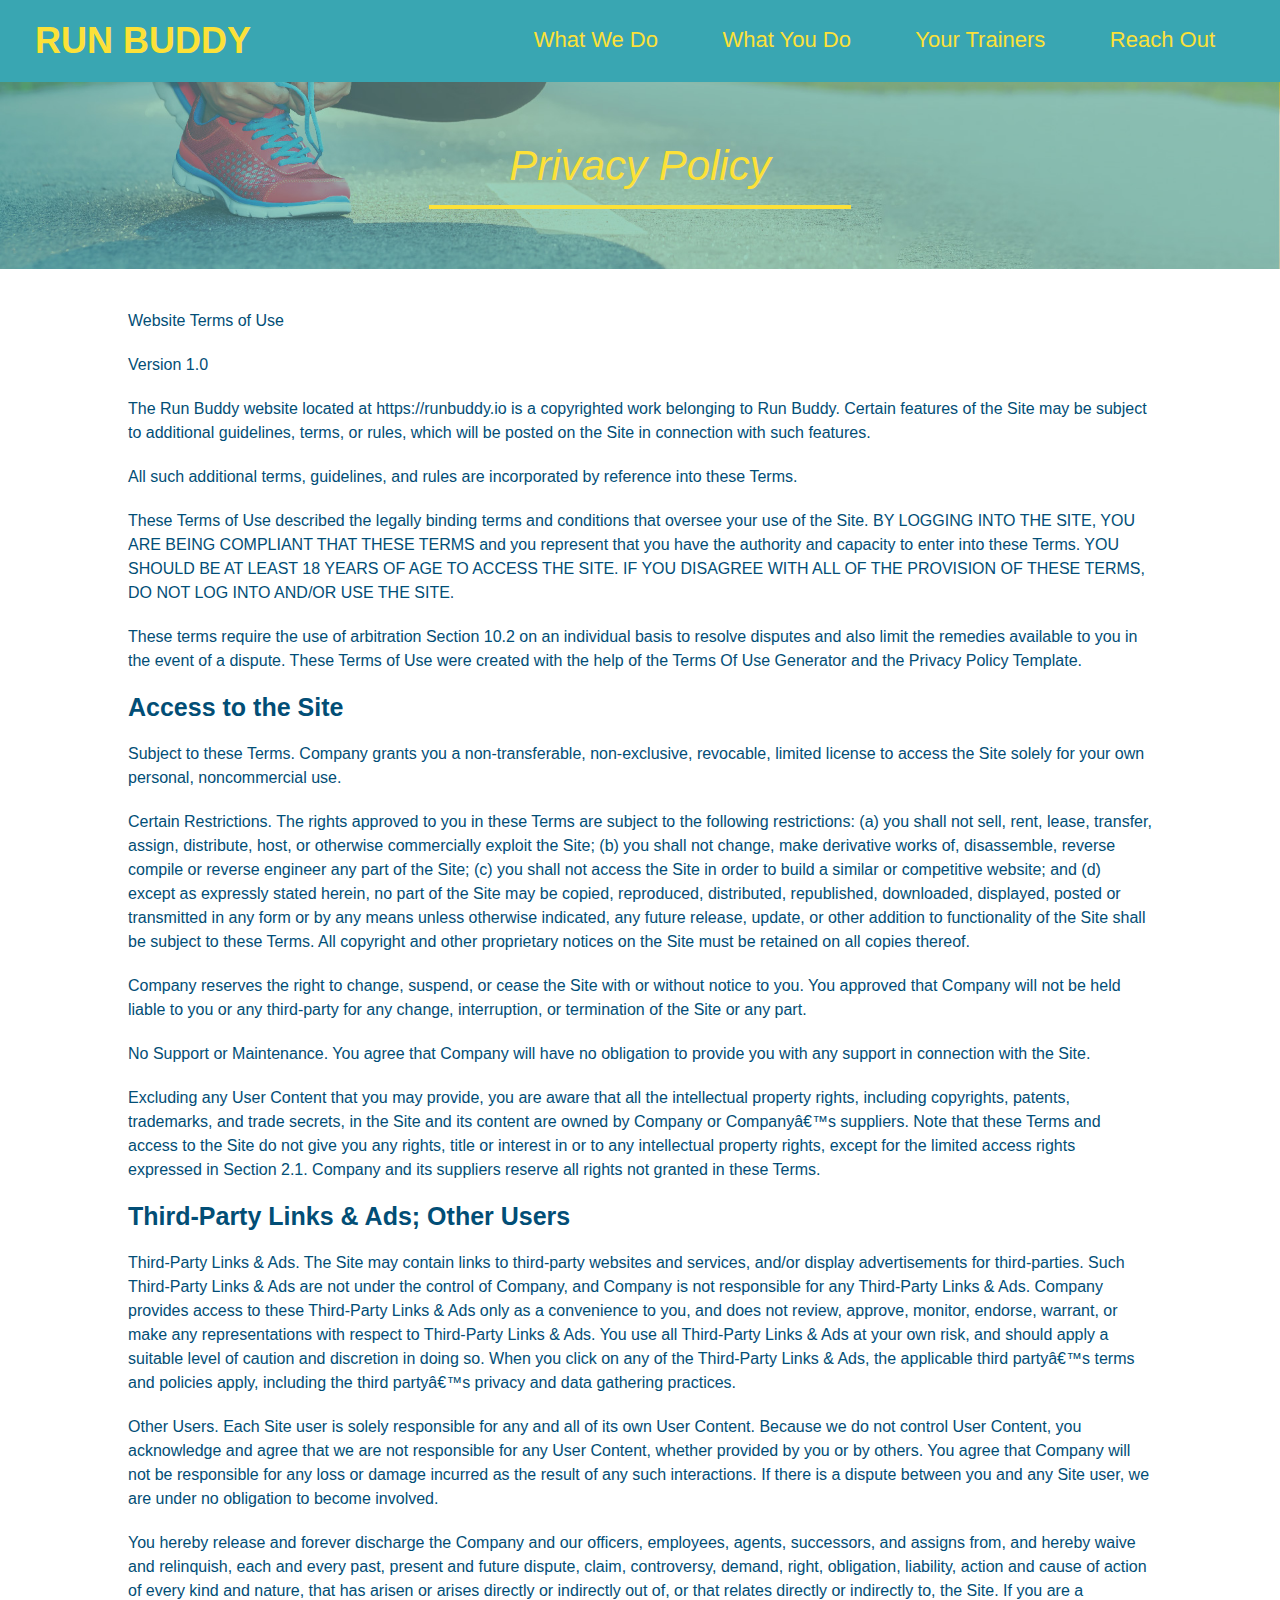
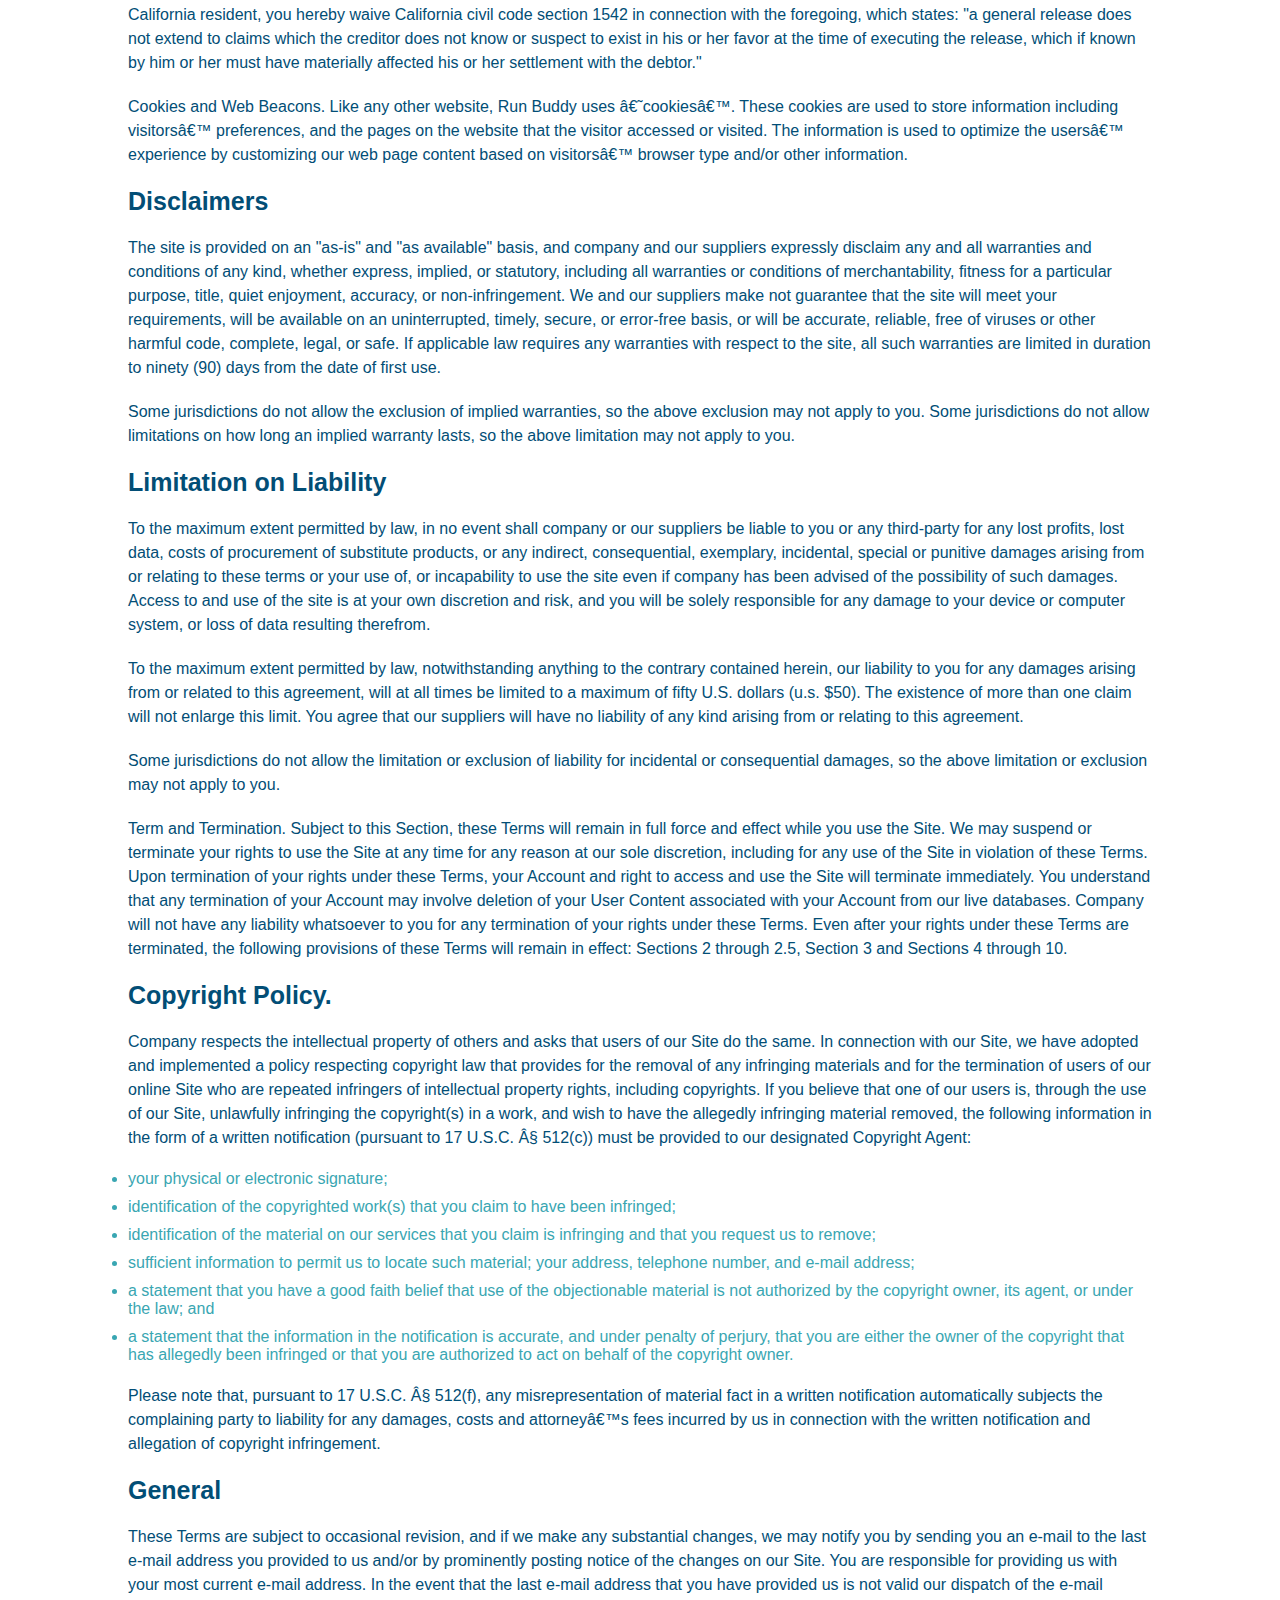
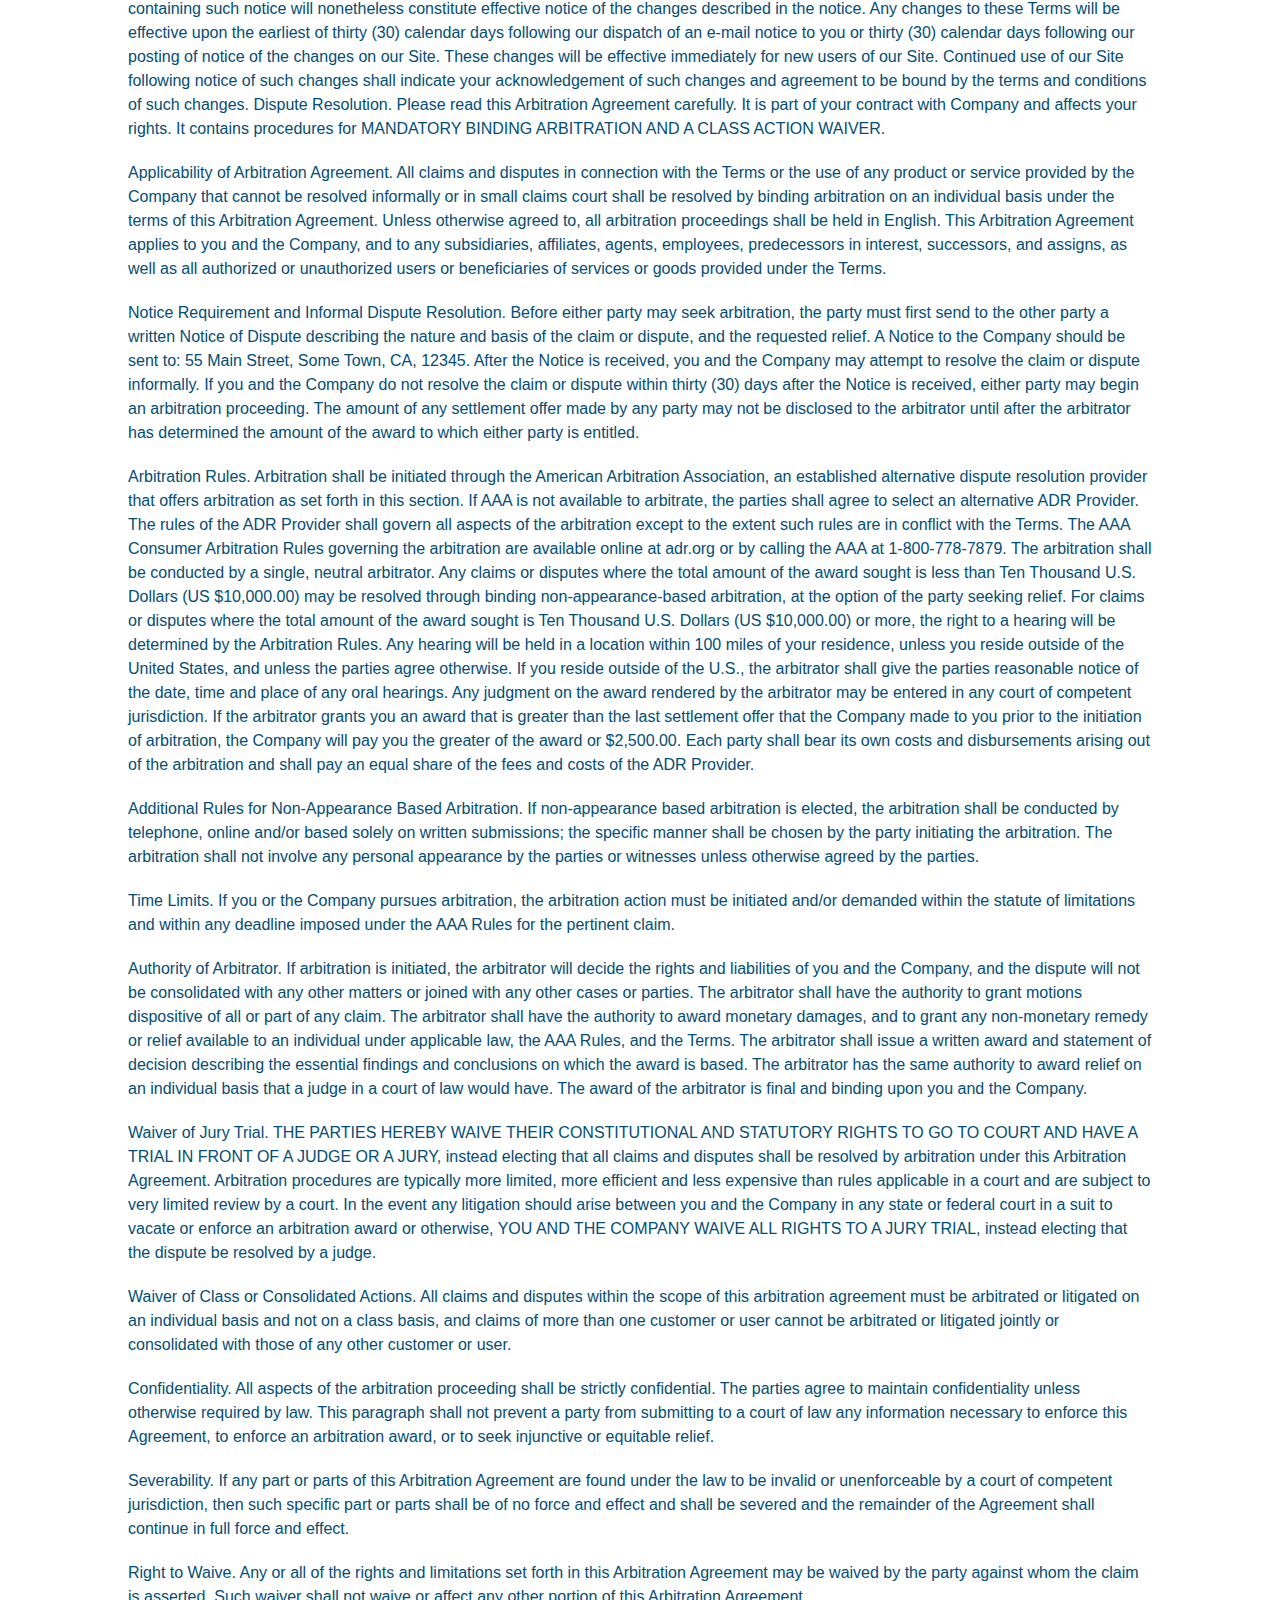
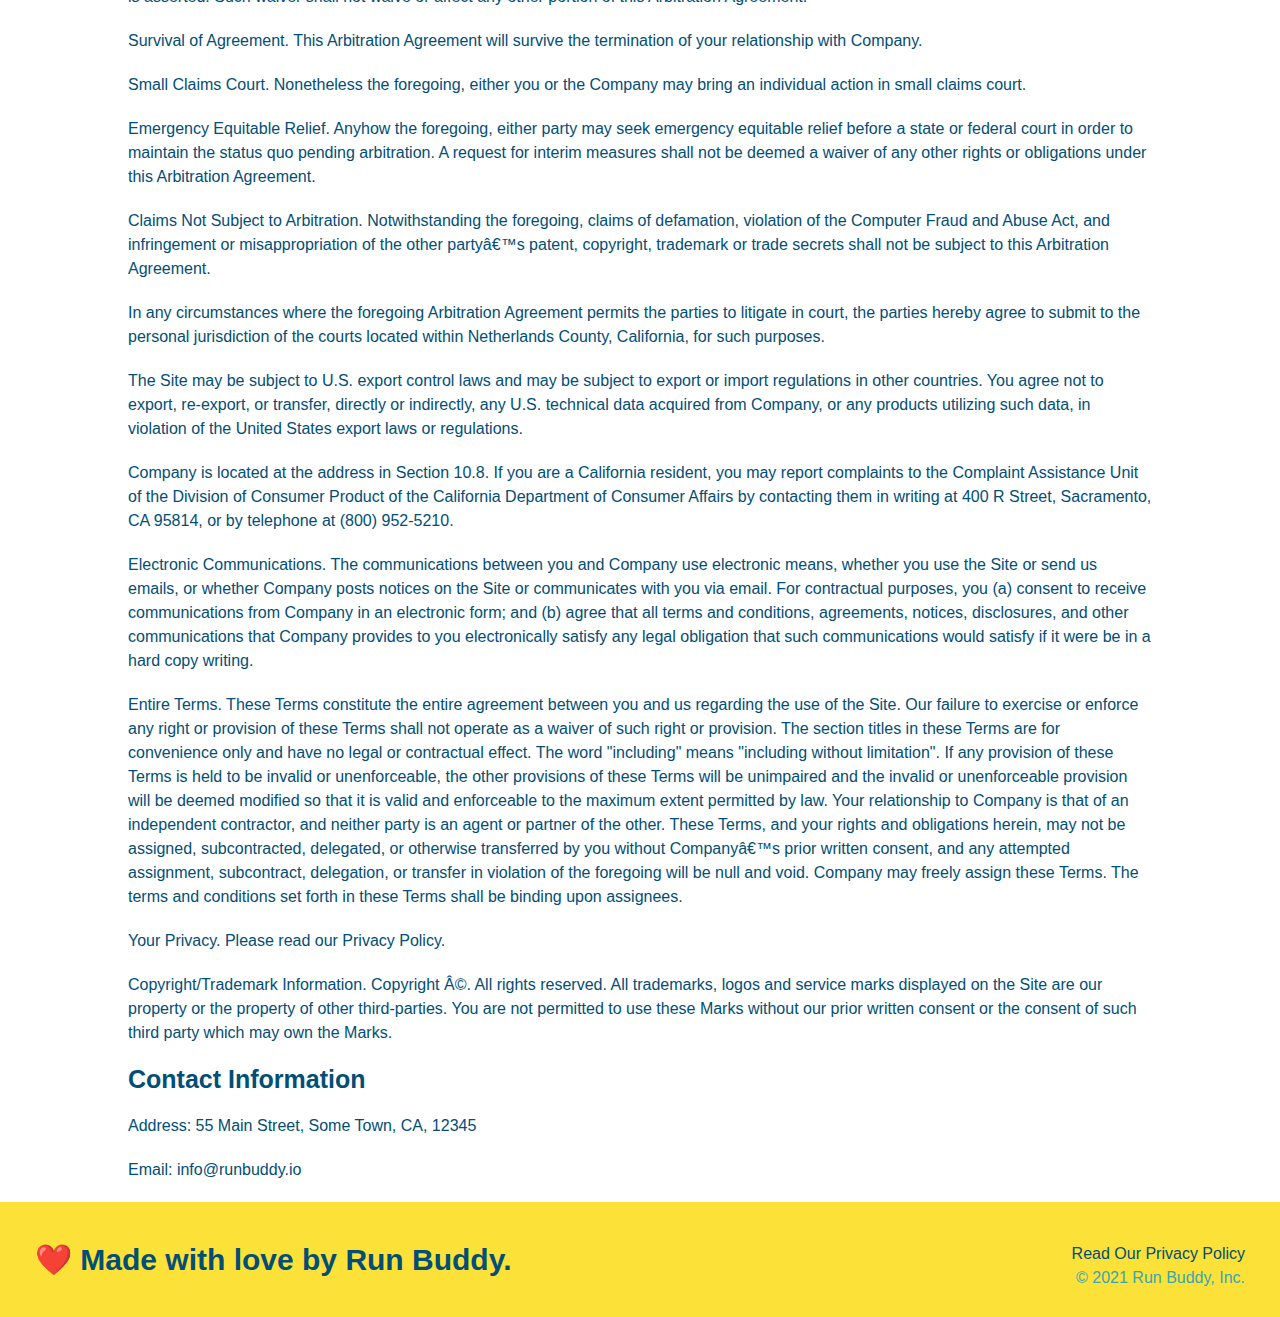
==== privacy-policy.html @ 5663fa9b "add and style privacy and policy page" ====
<!DOCTYPE html>
<html lang="en">
<head>
    <meta charset="UTF-8">
    <title>Privacy Policy - Run Buddy</title>
    <link rel="stylesheet" href="./assets/css/style.css">
    <link rel="stylesheet" href="./assets/css/secondary-styles.css">
</head>
<body>
     <!-- navigation -->
<header>
    <h1><a href="/"> RUN BUDDY</a></h1>
    <nav>
        <ul>
            <!--List item element -->
            <li><a href="./index.html#what-we-do">What We Do</a> </li>
            <li><a href="./index.html#what-you-do">What You Do</a> </li>
            <li><a href="./index.html#your-trainers">Your Trainers</a> </li>
            <li><a href="./index.html#reach-out">Reach Out</a> </li>
        </ul>
    </nav>
  </header>

  <!-- hero section -->
  <section class="hero">
<h2 class="page-title">Privacy Policy</h2>
  </section>
  <!-- privacy policy section -->
  <article class="secondary-content">
      
    <p>
        Website Terms of Use
      </p>

      <p>
        Version 1.0
      </p>

      <p>
        The Run Buddy website located at https://runbuddy.io is a copyrighted work belonging to Run Buddy. Certain
        features of the Site may be subject to additional guidelines, terms, or rules, which will be posted on the Site
        in connection with such features.
      </p>

      <p>
        All such additional terms, guidelines, and rules are incorporated by reference into these Terms.
      </p>

      <p>
        These Terms of Use described the legally binding terms and conditions that oversee your use of the Site. BY
        LOGGING INTO THE SITE, YOU ARE BEING COMPLIANT THAT THESE TERMS and you represent that you have the authority
        and capacity to enter into these Terms. YOU SHOULD BE AT LEAST 18 YEARS OF AGE TO ACCESS THE SITE. IF YOU
        DISAGREE WITH ALL OF THE PROVISION OF THESE TERMS, DO NOT LOG INTO AND/OR USE THE SITE.
      </p>

      <p>
        These terms require the use of arbitration Section 10.2 on an individual basis to resolve disputes and also
        limit the remedies available to you in the event of a dispute. These Terms of Use were created with the help of
        the Terms Of Use Generator and the Privacy Policy Template.
      </p>

      <h3>
        Access to the Site
      </h3>

      <p>
        Subject to these Terms. Company grants you a non-transferable, non-exclusive, revocable, limited license to
        access the Site solely for your own personal, noncommercial use.
      </p>

      <p>
        Certain Restrictions. The rights approved to you in these Terms are subject to the following restrictions: (a)
        you shall not sell, rent, lease, transfer, assign, distribute, host, or otherwise commercially exploit the Site;
        (b) you shall not change, make derivative works of, disassemble, reverse compile or reverse engineer any part of
        the Site; (c) you shall not access the Site in order to build a similar or competitive website; and (d) except
        as expressly stated herein, no part of the Site may be copied, reproduced, distributed, republished, downloaded,
        displayed, posted or transmitted in any form or by any means unless otherwise indicated, any future release,
        update, or other addition to functionality of the Site shall be subject to these Terms. All copyright and other
        proprietary notices on the Site must be retained on all copies thereof.
      </p>

      <p>
        Company reserves the right to change, suspend, or cease the Site with or without notice to you. You approved
        that Company will not be held liable to you or any third-party for any change, interruption, or termination of
        the Site or any part.
      </p>

      <p>
        No Support or Maintenance. You agree that Company will have no obligation to provide you with any support in
        connection with the Site.
      </p>

      <p>
        Excluding any User Content that you may provide, you are aware that all the intellectual property rights,
        including copyrights, patents, trademarks, and trade secrets, in the Site and its content are owned by Company
        or Companyâ€™s suppliers. Note that these Terms and access to the Site do not give you any rights, title or
        interest in or to any intellectual property rights, except for the limited access rights expressed in Section
        2.1. Company and its suppliers reserve all rights not granted in these Terms.
      </p>

      <h3>
        Third-Party Links & Ads; Other Users
      </h3>

      <p>
        Third-Party Links & Ads. The Site may contain links to third-party websites and services, and/or display
        advertisements for third-parties. Such Third-Party Links & Ads are not under the control of Company, and Company
        is not responsible for any Third-Party Links & Ads. Company provides access to these Third-Party Links & Ads
        only as a convenience to you, and does not review, approve, monitor, endorse, warrant, or make any
        representations with respect to Third-Party Links & Ads. You use all Third-Party Links & Ads at your own risk,
        and should apply a suitable level of caution and discretion in doing so. When you click on any of the
        Third-Party Links & Ads, the applicable third partyâ€™s terms and policies apply, including the third partyâ€™s
        privacy and data gathering practices.
      </p>

      <p>
        Other Users. Each Site user is solely responsible for any and all of its own User Content. Because we do not
        control User Content, you acknowledge and agree that we are not responsible for any User Content, whether
        provided by you or by others. You agree that Company will not be responsible for any loss or damage incurred as
        the result of any such interactions. If there is a dispute between you and any Site user, we are under no
        obligation to become involved.
      </p>

      <p>
        You hereby release and forever discharge the Company and our officers, employees, agents, successors, and
        assigns from, and hereby waive and relinquish, each and every past, present and future dispute, claim,
        controversy, demand, right, obligation, liability, action and cause of action of every kind and nature, that has
        arisen or arises directly or indirectly out of, or that relates directly or indirectly to, the Site. If you are
        a California resident, you hereby waive California civil code section 1542 in connection with the foregoing,
        which states: "a general release does not extend to claims which the creditor does not know or suspect to exist
        in his or her favor at the time of executing the release, which if known by him or her must have materially
        affected his or her settlement with the debtor."
      </p>

      <p>
        Cookies and Web Beacons. Like any other website, Run Buddy uses â€˜cookiesâ€™. These cookies are used to store
        information including visitorsâ€™ preferences, and the pages on the website that the visitor accessed or visited.
        The information is used to optimize the usersâ€™ experience by customizing our web page content based on visitorsâ€™
        browser type and/or other information.
      </p>

      <h3>
        Disclaimers
      </h3>

      <p>
        The site is provided on an "as-is" and "as available" basis, and company and our suppliers expressly disclaim
        any and all warranties and conditions of any kind, whether express, implied, or statutory, including all
        warranties or conditions of merchantability, fitness for a particular purpose, title, quiet enjoyment, accuracy,
        or non-infringement. We and our suppliers make not guarantee that the site will meet your requirements, will be
        available on an uninterrupted, timely, secure, or error-free basis, or will be accurate, reliable, free of
        viruses or other harmful code, complete, legal, or safe. If applicable law requires any warranties with respect
        to the site, all such warranties are limited in duration to ninety (90) days from the date of first use.
      </p>

      <p>
        Some jurisdictions do not allow the exclusion of implied warranties, so the above exclusion may not apply to
        you. Some jurisdictions do not allow limitations on how long an implied warranty lasts, so the above limitation
        may not apply to you.
      </p>

      <h3>
        Limitation on Liability
      </h3>

      <p>
        To the maximum extent permitted by law, in no event shall company or our suppliers be liable to you or any
        third-party for any lost profits, lost data, costs of procurement of substitute products, or any indirect,
        consequential, exemplary, incidental, special or punitive damages arising from or relating to these terms or
        your use of, or incapability to use the site even if company has been advised of the possibility of such
        damages. Access to and use of the site is at your own discretion and risk, and you will be solely responsible
        for any damage to your device or computer system, or loss of data resulting therefrom.
      </p>

      <p>
        To the maximum extent permitted by law, notwithstanding anything to the contrary contained herein, our liability
        to you for any damages arising from or related to this agreement, will at all times be limited to a maximum of
        fifty U.S. dollars (u.s. $50). The existence of more than one claim will not enlarge this limit. You agree that
        our suppliers will have no liability of any kind arising from or relating to this agreement.
      </p>

      <p>
        Some jurisdictions do not allow the limitation or exclusion of liability for incidental or consequential
        damages, so the above limitation or exclusion may not apply to you.
      </p>

      <p>
        Term and Termination. Subject to this Section, these Terms will remain in full force and effect while you use
        the Site. We may suspend or terminate your rights to use the Site at any time for any reason at our sole
        discretion, including for any use of the Site in violation of these Terms. Upon termination of your rights under
        these Terms, your Account and right to access and use the Site will terminate immediately. You understand that
        any termination of your Account may involve deletion of your User Content associated with your Account from our
        live databases. Company will not have any liability whatsoever to you for any termination of your rights under
        these Terms. Even after your rights under these Terms are terminated, the following provisions of these Terms
        will remain in effect: Sections 2 through 2.5, Section 3 and Sections 4 through 10.
      </p>

      <h3>
        Copyright Policy.
      </h3>

      <p>
        Company respects the intellectual property of others and asks that users of our Site do the same. In connection
        with our Site, we have adopted and implemented a policy respecting copyright law that provides for the removal
        of any infringing materials and for the termination of users of our online Site who are repeated infringers of
        intellectual property rights, including copyrights. If you believe that one of our users is, through the use of
        our Site, unlawfully infringing the copyright(s) in a work, and wish to have the allegedly infringing material
        removed, the following information in the form of a written notification (pursuant to 17 U.S.C. Â§ 512(c)) must
        be provided to our designated Copyright Agent:
      </p>

      <ul>
        <li>
          your physical or electronic signature;
        </li>
        <li>
          identification of the copyrighted work(s) that you claim to have been infringed;
        </li>
        <li>
          identification of the material on our services that you claim is infringing and that you request us to remove;
        </li>
        <li>
          sufficient information to permit us to locate such material; your address, telephone number, and e-mail
          address;
        </li>
        <li>
          a statement that you have a good faith belief that use of the objectionable material is not authorized by the
          copyright owner, its agent, or under the law; and
        </li>
        <li>
          a statement that the information in the notification is accurate, and under penalty of perjury, that you are
          either the owner of the copyright that has allegedly been infringed or that you are authorized to act on
          behalf of the copyright owner.
        </li>
      </ul>

      <p>
        Please note that, pursuant to 17 U.S.C. Â§ 512(f), any misrepresentation of material fact in a written
        notification automatically subjects the complaining party to liability for any damages, costs and attorneyâ€™s
        fees incurred by us in connection with the written notification and allegation of copyright infringement.
      </p>

      <h3>
        General
      </h3>

      <p>
        These Terms are subject to occasional revision, and if we make any substantial changes, we may notify you by
        sending you an e-mail to the last e-mail address you provided to us and/or by prominently posting notice of the
        changes on our Site. You are responsible for providing us with your most current e-mail address. In the event
        that the last e-mail address that you have provided us is not valid our dispatch of the e-mail containing such
        notice will nonetheless constitute effective notice of the changes described in the notice. Any changes to these
        Terms will be effective upon the earliest of thirty (30) calendar days following our dispatch of an e-mail
        notice to you or thirty (30) calendar days following our posting of notice of the changes on our Site. These
        changes will be effective immediately for new users of our Site. Continued use of our Site following notice of
        such changes shall indicate your acknowledgement of such changes and agreement to be bound by the terms and
        conditions of such changes. Dispute Resolution. Please read this Arbitration Agreement carefully. It is part of
        your contract with Company and affects your rights. It contains procedures for MANDATORY BINDING ARBITRATION AND
        A CLASS ACTION WAIVER.
      </p>

      <p>
        Applicability of Arbitration Agreement. All claims and disputes in connection with the Terms or the use of any
        product or service provided by the Company that cannot be resolved informally or in small claims court shall be
        resolved by binding arbitration on an individual basis under the terms of this Arbitration Agreement. Unless
        otherwise agreed to, all arbitration proceedings shall be held in English. This Arbitration Agreement applies to
        you and the Company, and to any subsidiaries, affiliates, agents, employees, predecessors in interest,
        successors, and assigns, as well as all authorized or unauthorized users or beneficiaries of services or goods
        provided under the Terms.
      </p>

      <p>
        Notice Requirement and Informal Dispute Resolution. Before either party may seek arbitration, the party must
        first send to the other party a written Notice of Dispute describing the nature and basis of the claim or
        dispute, and the requested relief. A Notice to the Company should be sent to: 55 Main Street, Some Town, CA,
        12345. After the Notice is received, you and the Company may attempt to resolve the claim or dispute informally.
        If you and the Company do not resolve the claim or dispute within thirty (30) days after the Notice is received,
        either party may begin an arbitration proceeding. The amount of any settlement offer made by any party may not
        be disclosed to the arbitrator until after the arbitrator has determined the amount of the award to which either
        party is entitled.
      </p>

      <p>
        Arbitration Rules. Arbitration shall be initiated through the American Arbitration Association, an established
        alternative dispute resolution provider that offers arbitration as set forth in this section. If AAA is not
        available to arbitrate, the parties shall agree to select an alternative ADR Provider. The rules of the ADR
        Provider shall govern all aspects of the arbitration except to the extent such rules are in conflict with the
        Terms. The AAA Consumer Arbitration Rules governing the arbitration are available online at adr.org or by
        calling the AAA at 1-800-778-7879. The arbitration shall be conducted by a single, neutral arbitrator. Any
        claims or disputes where the total amount of the award sought is less than Ten Thousand U.S. Dollars (US
        $10,000.00) may be resolved through binding non-appearance-based arbitration, at the option of the party seeking
        relief. For claims or disputes where the total amount of the award sought is Ten Thousand U.S. Dollars (US
        $10,000.00) or more, the right to a hearing will be determined by the Arbitration Rules. Any hearing will be
        held in a location within 100 miles of your residence, unless you reside outside of the United States, and
        unless the parties agree otherwise. If you reside outside of the U.S., the arbitrator shall give the parties
        reasonable notice of the date, time and place of any oral hearings. Any judgment on the award rendered by the
        arbitrator may be entered in any court of competent jurisdiction. If the arbitrator grants you an award that is
        greater than the last settlement offer that the Company made to you prior to the initiation of arbitration, the
        Company will pay you the greater of the award or $2,500.00. Each party shall bear its own costs and
        disbursements arising out of the arbitration and shall pay an equal share of the fees and costs of the ADR
        Provider.
      </p>

      <p>
        Additional Rules for Non-Appearance Based Arbitration. If non-appearance based arbitration is elected, the
        arbitration shall be conducted by telephone, online and/or based solely on written submissions; the specific
        manner shall be chosen by the party initiating the arbitration. The arbitration shall not involve any personal
        appearance by the parties or witnesses unless otherwise agreed by the parties.
      </p>

      <p>
        Time Limits. If you or the Company pursues arbitration, the arbitration action must be initiated and/or demanded
        within the statute of limitations and within any deadline imposed under the AAA Rules for the pertinent claim.
      </p>

      <p>
        Authority of Arbitrator. If arbitration is initiated, the arbitrator will decide the rights and liabilities of
        you and the Company, and the dispute will not be consolidated with any other matters or joined with any other
        cases or parties. The arbitrator shall have the authority to grant motions dispositive of all or part of any
        claim. The arbitrator shall have the authority to award monetary damages, and to grant any non-monetary remedy
        or relief available to an individual under applicable law, the AAA Rules, and the Terms. The arbitrator shall
        issue a written award and statement of decision describing the essential findings and conclusions on which the
        award is based. The arbitrator has the same authority to award relief on an individual basis that a judge in a
        court of law would have. The award of the arbitrator is final and binding upon you and the Company.
      </p>

      <p>
        Waiver of Jury Trial. THE PARTIES HEREBY WAIVE THEIR CONSTITUTIONAL AND STATUTORY RIGHTS TO GO TO COURT AND HAVE
        A TRIAL IN FRONT OF A JUDGE OR A JURY, instead electing that all claims and disputes shall be resolved by
        arbitration under this Arbitration Agreement. Arbitration procedures are typically more limited, more efficient
        and less expensive than rules applicable in a court and are subject to very limited review by a court. In the
        event any litigation should arise between you and the Company in any state or federal court in a suit to vacate
        or enforce an arbitration award or otherwise, YOU AND THE COMPANY WAIVE ALL RIGHTS TO A JURY TRIAL, instead
        electing that the dispute be resolved by a judge.
      </p>

      <p>
        Waiver of Class or Consolidated Actions. All claims and disputes within the scope of this arbitration agreement
        must be arbitrated or litigated on an individual basis and not on a class basis, and claims of more than one
        customer or user cannot be arbitrated or litigated jointly or consolidated with those of any other customer or
        user.
      </p>

      <p>
        Confidentiality. All aspects of the arbitration proceeding shall be strictly confidential. The parties agree to
        maintain confidentiality unless otherwise required by law. This paragraph shall not prevent a party from
        submitting to a court of law any information necessary to enforce this Agreement, to enforce an arbitration
        award, or to seek injunctive or equitable relief.
      </p>

      <p>
        Severability. If any part or parts of this Arbitration Agreement are found under the law to be invalid or
        unenforceable by a court of competent jurisdiction, then such specific part or parts shall be of no force and
        effect and shall be severed and the remainder of the Agreement shall continue in full force and effect.
      </p>

      <p>
        Right to Waive. Any or all of the rights and limitations set forth in this Arbitration Agreement may be waived
        by the party against whom the claim is asserted. Such waiver shall not waive or affect any other portion of this
        Arbitration Agreement.
      </p>

      <p>
        Survival of Agreement. This Arbitration Agreement will survive the termination of your relationship with
        Company.
      </p>

      <p>
        Small Claims Court. Nonetheless the foregoing, either you or the Company may bring an individual action in small
        claims court.
      </p>

      <p>
        Emergency Equitable Relief. Anyhow the foregoing, either party may seek emergency equitable relief before a
        state or federal court in order to maintain the status quo pending arbitration. A request for interim measures
        shall not be deemed a waiver of any other rights or obligations under this Arbitration Agreement.
      </p>

      <p>
        Claims Not Subject to Arbitration. Notwithstanding the foregoing, claims of defamation, violation of the
        Computer Fraud and Abuse Act, and infringement or misappropriation of the other partyâ€™s patent, copyright,
        trademark or trade secrets shall not be subject to this Arbitration Agreement.
      </p>

      <p>
        In any circumstances where the foregoing Arbitration Agreement permits the parties to litigate in court, the
        parties hereby agree to submit to the personal jurisdiction of the courts located within Netherlands County,
        California, for such purposes.
      </p>

      <p>
        The Site may be subject to U.S. export control laws and may be subject to export or import regulations in other
        countries. You agree not to export, re-export, or transfer, directly or indirectly, any U.S. technical data
        acquired from Company, or any products utilizing such data, in violation of the United States export laws or
        regulations.
      </p>

      <p>
        Company is located at the address in Section 10.8. If you are a California resident, you may report complaints
        to the Complaint Assistance Unit of the Division of Consumer Product of the California Department of Consumer
        Affairs by contacting them in writing at 400 R Street, Sacramento, CA 95814, or by telephone at (800) 952-5210.
      </p>

      <p>
        Electronic Communications. The communications between you and Company use electronic means, whether you use the
        Site or send us emails, or whether Company posts notices on the Site or communicates with you via email. For
        contractual purposes, you (a) consent to receive communications from Company in an electronic form; and (b)
        agree that all terms and conditions, agreements, notices, disclosures, and other communications that Company
        provides to you electronically satisfy any legal obligation that such communications would satisfy if it were be
        in a hard copy writing.
      </p>

      <p>
        Entire Terms. These Terms constitute the entire agreement between you and us regarding the use of the Site. Our
        failure to exercise or enforce any right or provision of these Terms shall not operate as a waiver of such right
        or provision. The section titles in these Terms are for convenience only and have no legal or contractual
        effect. The word "including" means "including without limitation". If any provision of these Terms is held to be
        invalid or unenforceable, the other provisions of these Terms will be unimpaired and the invalid or
        unenforceable provision will be deemed modified so that it is valid and enforceable to the maximum extent
        permitted by law. Your relationship to Company is that of an independent contractor, and neither party is an
        agent or partner of the other. These Terms, and your rights and obligations herein, may not be assigned,
        subcontracted, delegated, or otherwise transferred by you without Companyâ€™s prior written consent, and any
        attempted assignment, subcontract, delegation, or transfer in violation of the foregoing will be null and void.
        Company may freely assign these Terms. The terms and conditions set forth in these Terms shall be binding upon
        assignees.
      </p>

      <p>
        Your Privacy. Please read our Privacy Policy.
      </p>

      <p>
        Copyright/Trademark Information. Copyright Â©. All rights reserved. All trademarks, logos and service marks
        displayed on the Site are our property or the property of other third-parties. You are not permitted to use
        these Marks without our prior written consent or the consent of such third party which may own the Marks.
      </p>

      <h3>
        Contact Information
      </h3>

      <p>
        Address: 55 Main Street, Some Town, CA, 12345
      </p>

      <p>
        Email: info@runbuddy.io
      </p>

  </article>
    <!-- footer -->
    <footer>
        <h2>❤️ Made with love by Run Buddy.</h2>
        <div>
            <a>Read Our Privacy Policy</a> <br/>
            &copy; 2021 Run Buddy, Inc.
        </div>
      </footer>
</body>
</html>
---- assets/css/style.css ----
*{
    margin: 0;
    padding: 0;
    box-sizing: border-box;
}
/** apply styles to body*/
body {
    color: #39a6b2;
    font-family: Helvetica, Arial, sans-serif;
    padding: 0;
}

section{
    padding: 60px;
}

/* utility classes */

.primary-border {
    border-bottom: 3px solid #fce138;

}

.secondary-border{
    border-bottom: 3px solid #39a6b2;
}

.text-left{
    text-align: left;
     }
    
     .text-right{
    text-align: right;
     }
/* end of utility classes */

/** apply styles to <header> */
header {
   margin: 0;
    padding: 20px 35px;
    background-color: #39a6b2;
  }

  header h1{
      font-weight: bold;
      font-size: 36px;
      color: #fce138;
      margin: 0;
      display: inline;
  }

  header a {
      text-decoration: none;
      color: #fce138;
  }

  header nav {
      float: right;
      margin: 7px 0;
  }

  header nav ul li {
    display: inline;
  }

  header nav ul li a {
    margin: 0 30px;
    font-weight: lighter;
    font-size: 22px;
  }

  /**styling the footer*/
  footer {
      background-color: #fce138;
      width: 100%;
      padding: 40px 35px;
  }

  footer h2 {
      display: inline;
      color: #024e76;
      font-size: 30px;
      margin: 0;
  }
   footer div{
       float: right;
       line-height: 1.5;
       text-align: right;
   }
   footer a{
       color: #024e76;
   }

   /* Hero styles start */

.hero {
    background-image: url(../images/hero-bg.jpg);
    background-size: cover;
    background-position: center;
    height: 600px;
    position: relative;
}
.hero-form {
    background-color: #fce138;
    border: solid 2px #024e76 ;
    width: 500px;
    padding: 20px;
    color: #024e76;
    position: absolute;
    bottom: 120px;
    right: 140px;
}
.hero-form h3{
    margin: 0;
    font-size: 20px;
}
.hero-form p{
    margin: 5px 0 15px 0;
}
.form-input{
  border: 1px solid #024e76;
  display: block;
  padding: 7px 15px;
  font-size: 16px;
  color: #024e76;
  width: 100%;
  margin-bottom: 15px;  
}
.hero-form label{
    margin: 0 5px;
}

.hero-form button{
    background-color: #024e76;
    color: #fce138;
    font-size: 16px;
    padding: 10px 20px;
    border: none;
}
  /* Hero styles end */

/* sections title styles */
.section-title{
    font-size: 55px;
    color: #024e76;
    margin-bottom: 35px;
    padding: 0 100px 20px 100px;
    display: inline-block;
}
/* end sections title styles */

  /* what we do styles */
.intro{
    text-align: center;
}

.intro p{
    line-height: 1.7;
    color: #39a6b2;
    width: 80%;
    font-size: 20px;
    margin: 0 auto;
}
  /* end what we do styles */

  /* what you do styles */
  .steps{
      background-color: #fce138;
      text-align: center;
  }

  .steps div{
      margin-bottom: 80px;
  }

  .steps img{
      width: 15%;
      margin: 10px 0;
  }

  .steps h3{
      color: #024e76;
      font-size: 46px;
      margin-top: ;
  }

  .steps span{
font-size: 38px;
  }

  .steps p{
      color: #39a6b2;
      font-size: 23px;
  }
  /* end what you do styles */  

  /* meet the trainers styles */
  .trainers{
      text-align: center;
  }

  .trainer{
      width: 900px;
      margin: 0 auto 30px auto;
      background: #024e76;
      color: #fce138;
      overflow: auto;
  }
 .trainer img{
     width: 35%;
     float: left;
 }

 .trainer-bio{
     padding: 35px;
     float: left;
     width: 65%;
 }

 .trainer-bio h3{
     font-size: 32px;
     margin-bottom: 8px;
 }

 .trainer-bio h4{
     font-size: 26px;
     font-weight: lighter;
     margin-bottom: 25px;
 }

 .trainer-bio p{
     font-size: 17px;
     line-height: 1.3;
 }
  /* end meet the trainers styles */

  /*Reach out styles  */
  .contact{
      background-color: #024e76;
      text-align: center;
  }
  .contact h2{
      color: #fce138;
  }
  .contact-info iframe{
      height: 400px;
      width: 400px;
  }

  .contact-info div{
      width: 410px;
      display: inline-block;
      vertical-align: top;
      text-align: left;
      margin: 30px 0 0 60px;
      color: white;
  }
  .contact-info h3{
    color: #fce138;
    font-size: 32px;
  }
  .contact-info p, .contact-info address{
      margin: 20px 0;
      line-height: 1.5;
      font-size: 20px;
      font-style: normal;
  }
  .contact-info a{
      color: #fce138;
  }

  /*Reach out styles end */
---- assets/css/secondary-styles.css ----
/* privacy policy page */
  
/* override hero style */
.hero{
    background-position: bottom;
    height: auto;
    text-align: center;
    margin-bottom: 40px;
}

.page-title {
    color: #fce138;
    display: inline-block;
    border-bottom: 4px solid #fce138;
    padding: 0 80px 15px 80px;
    font-size: 42px;
    font-weight: normal;
    font-style: italic;
}
.secondary-content{
    width: 80%;
    margin: auto;
    color: #024e76;
}
.secondary-content h3{
    font-size: 25px;
    margin: 20px 0;
}
.secondary-content p{
    font-size: 16px;
    line-height: 1.5;
    margin: 20px 0;
}

.secondary-content li{
    color: #39a6b2;
    margin: 10px 0;
}
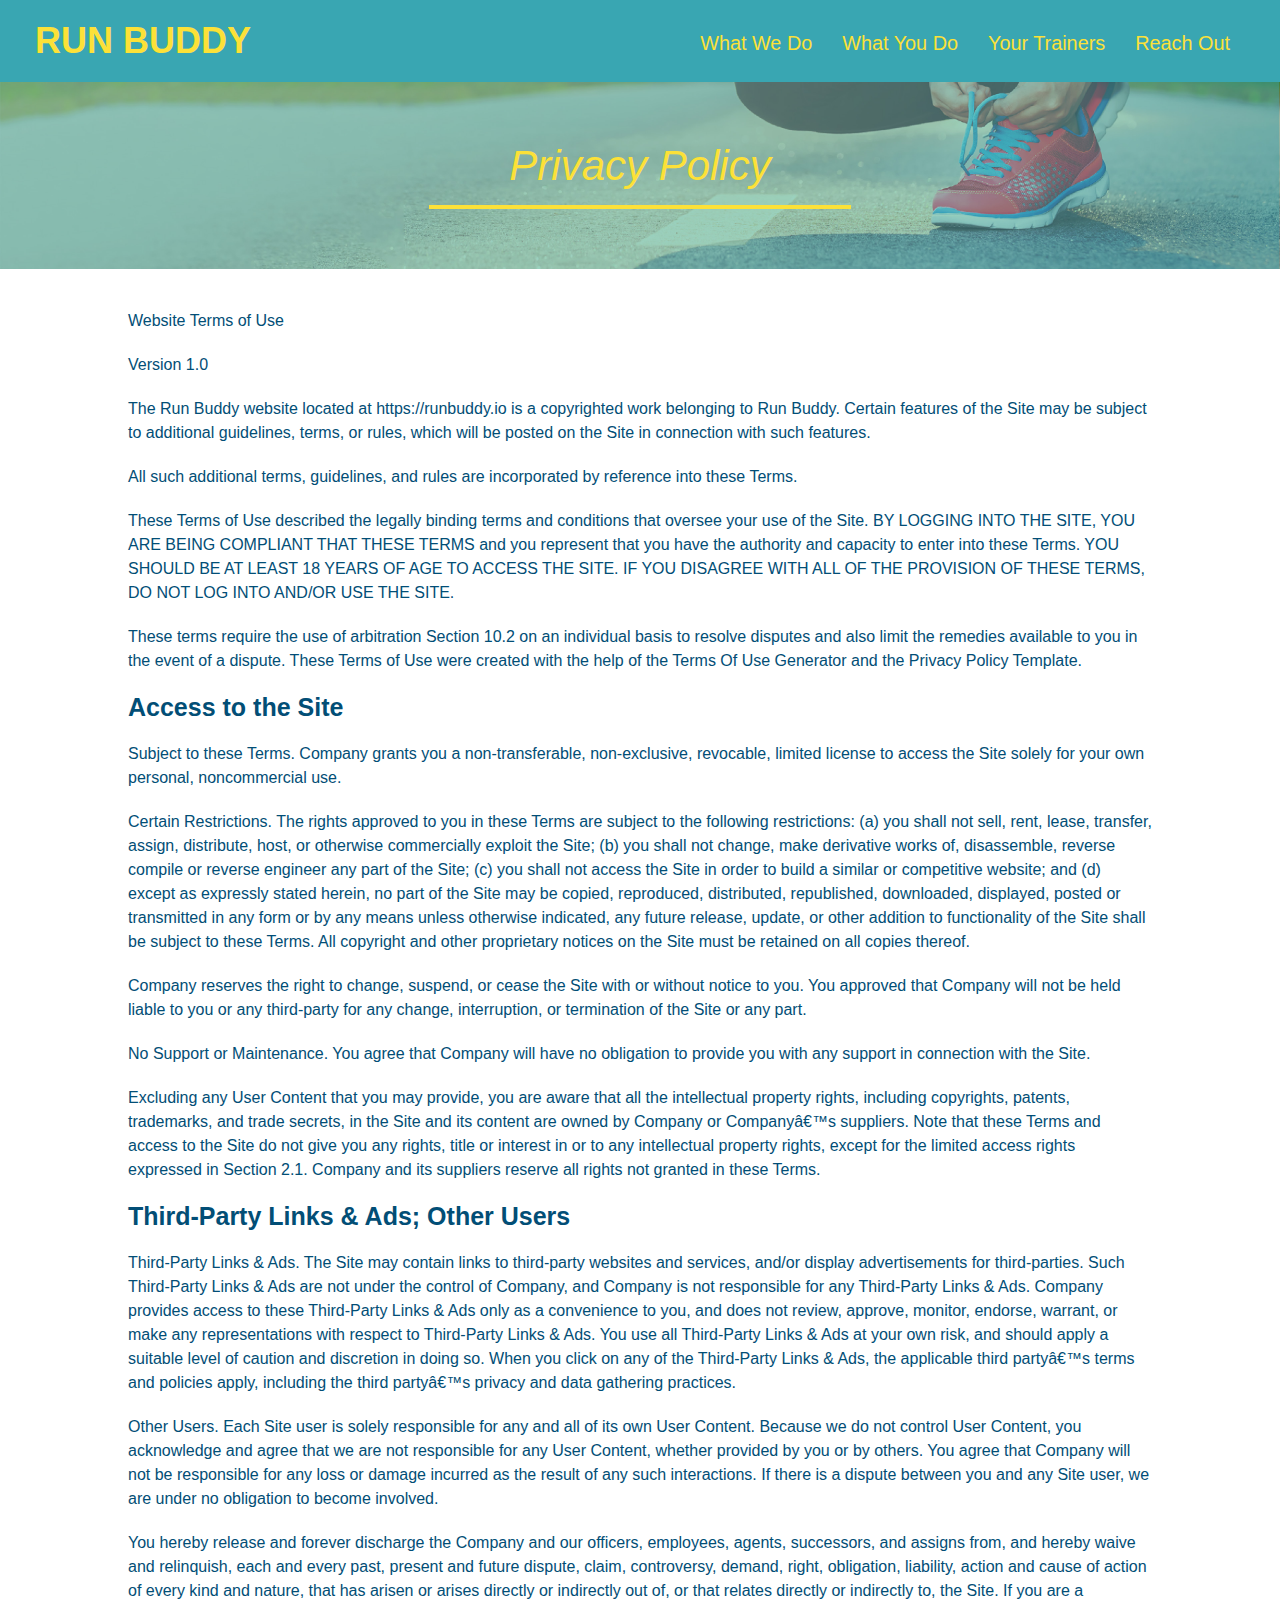
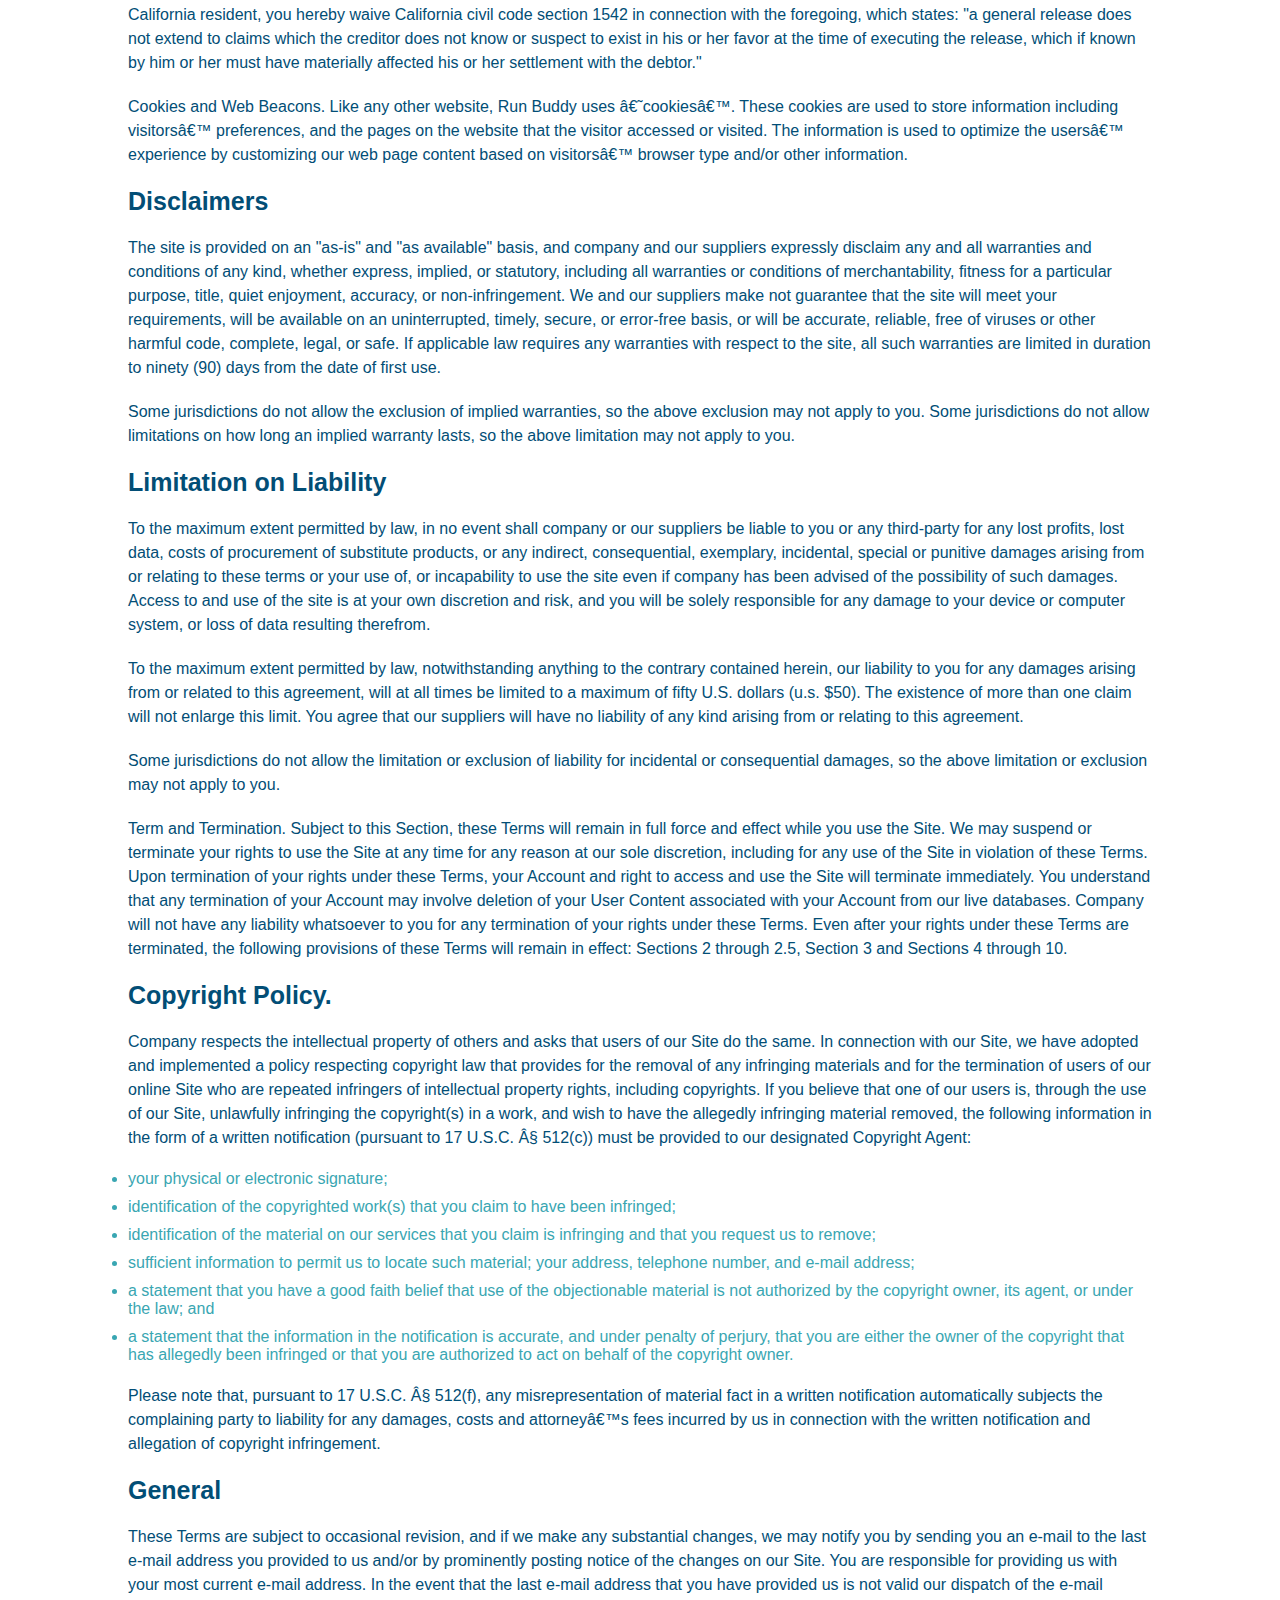
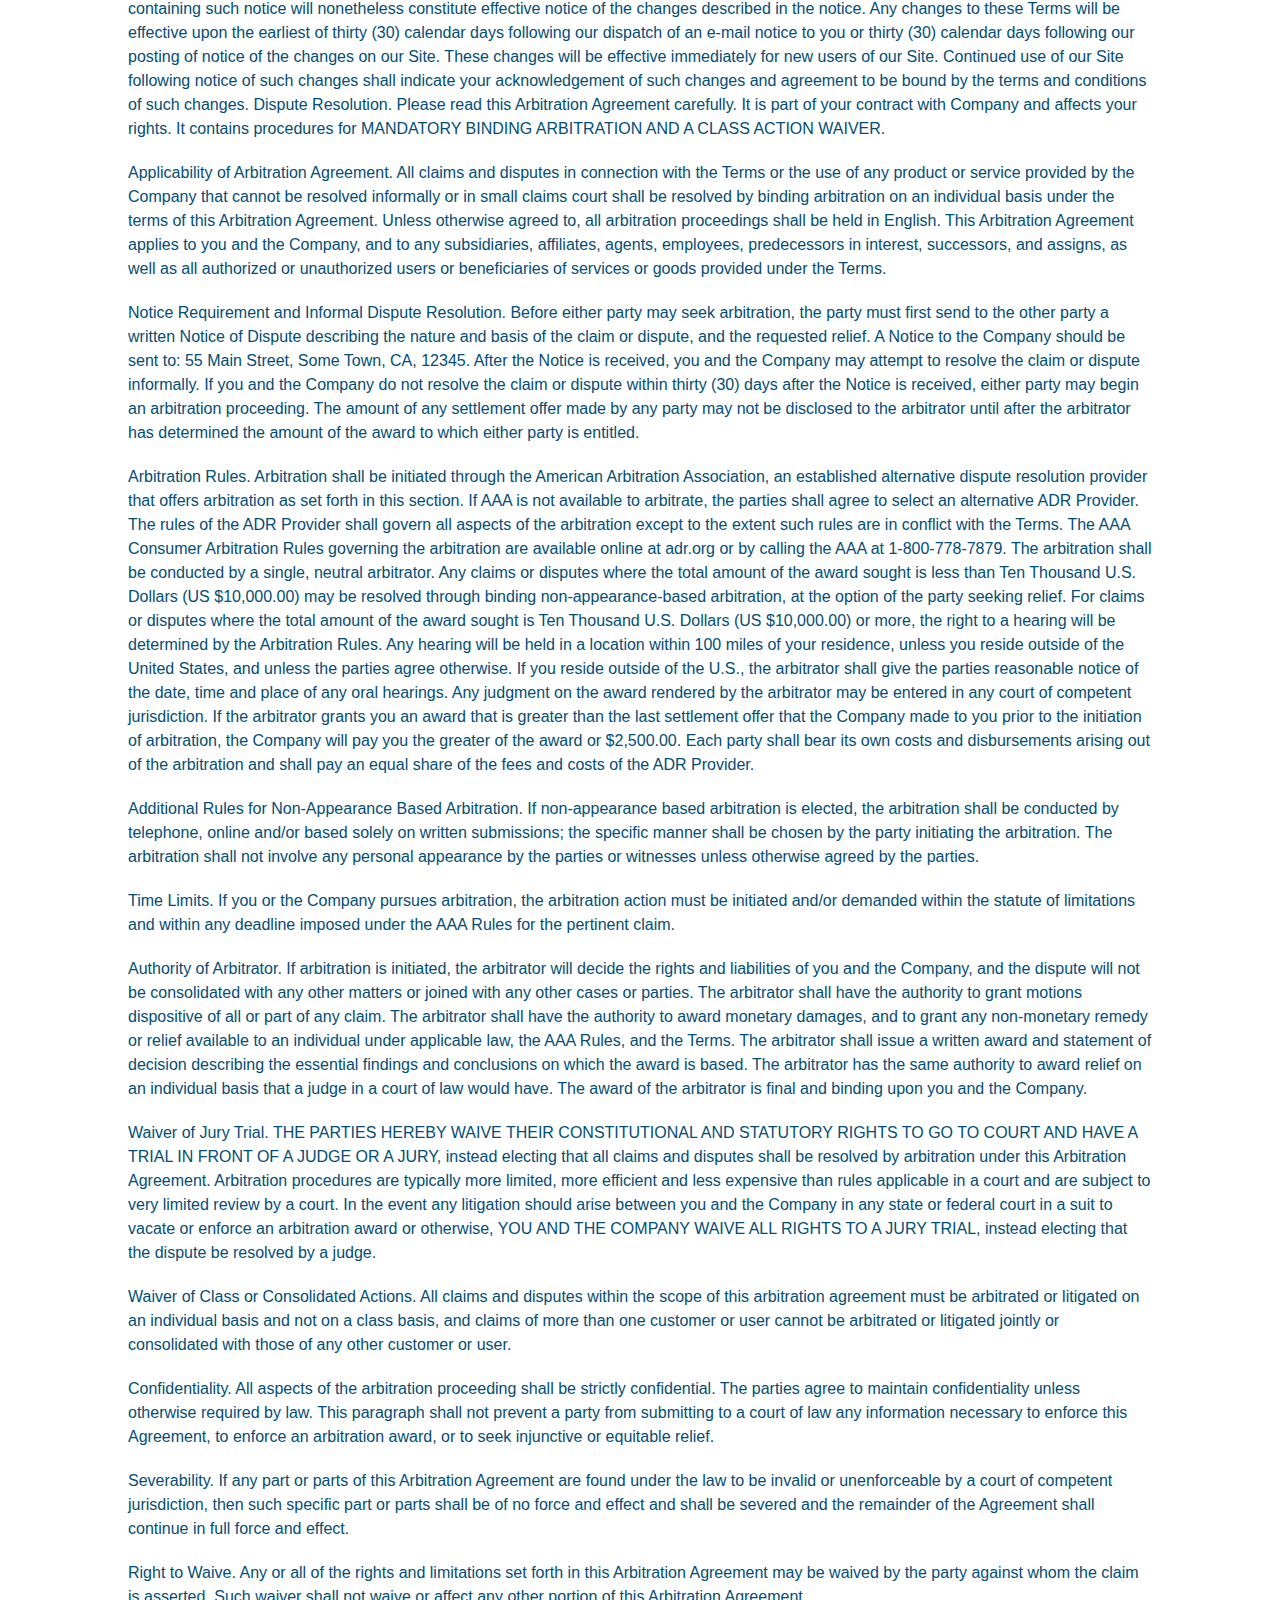
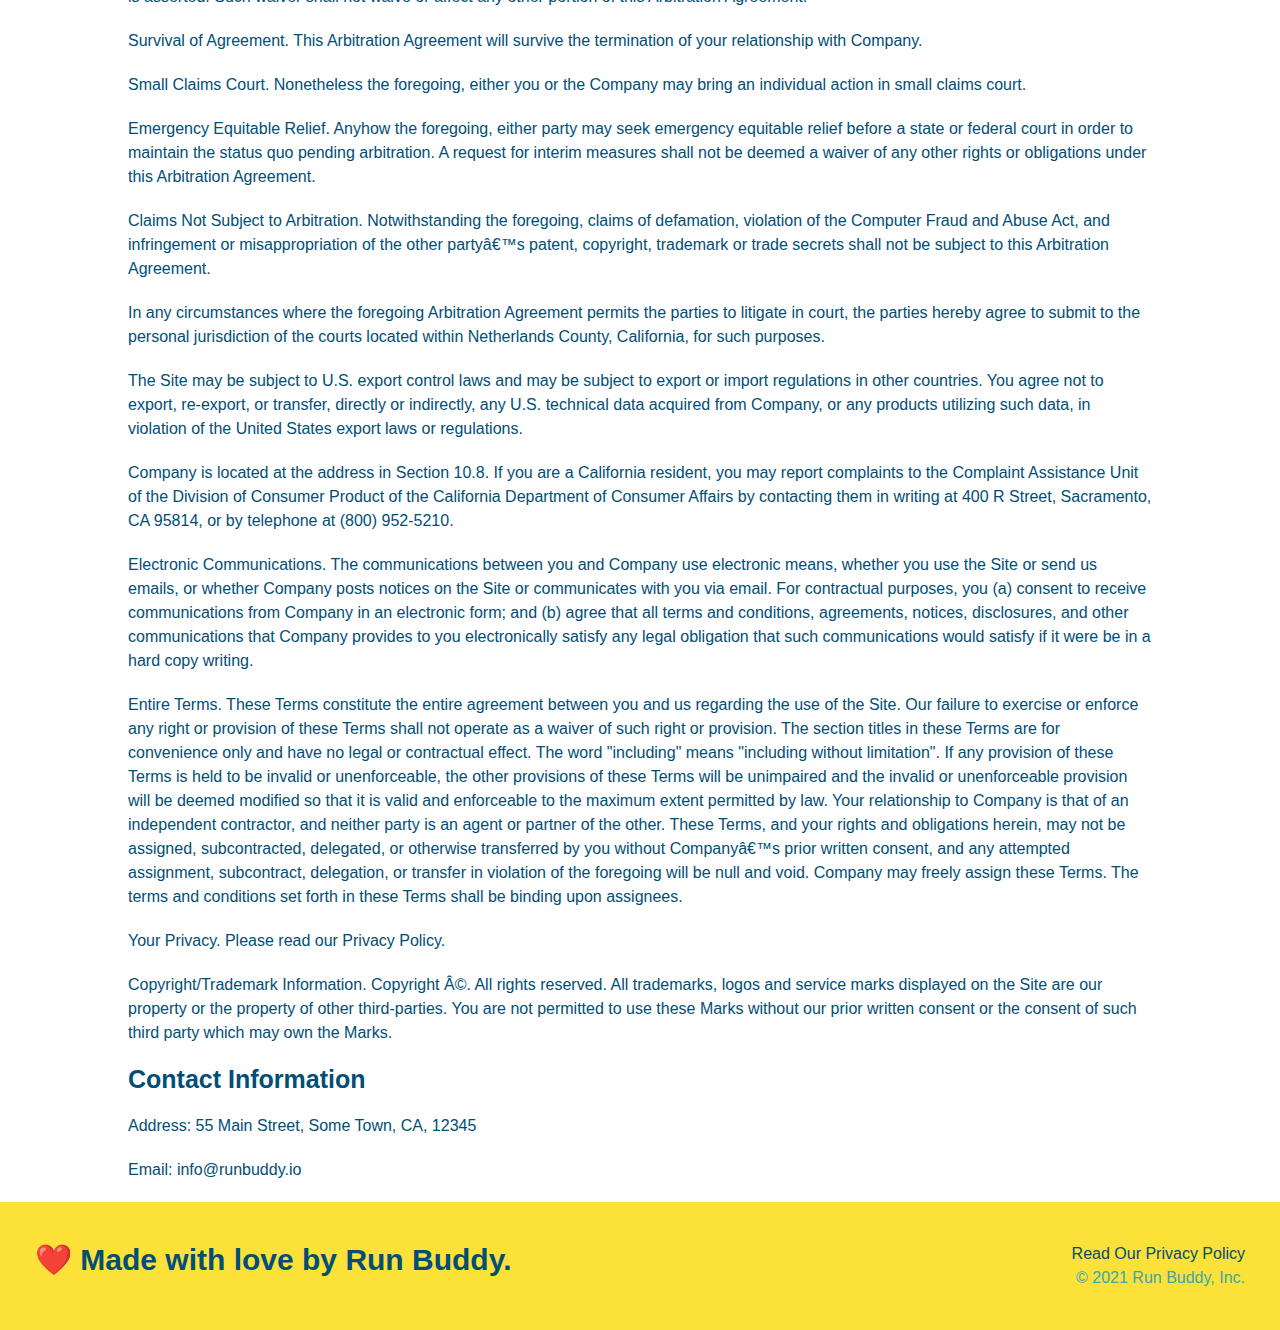
==== commit d7a445ea: "add media queries" ====
--- a/privacy-policy.html
+++ b/privacy-policy.html
@@ -2,6 +2,7 @@
 <html lang="en">
 <head>
     <meta charset="UTF-8">
+    <meta name="viewport" content="width=device-width, initial-scale=1.0">
     <title>Privacy Policy - Run Buddy</title>
     <link rel="stylesheet" href="./assets/css/style.css">
     <link rel="stylesheet" href="./assets/css/secondary-styles.css">
--- a/assets/css/style.css
+++ b/assets/css/style.css
@@ -30,24 +30,30 @@
     text-align: left;
      }
     
-     .text-right{
+.text-right{
     text-align: right;
-     }
+        }
+
+.flex-row{
+    display: flex;
+}
 /* end of utility classes */
 
 /** apply styles to <header> */
-header {
-   margin: 0;
-    padding: 20px 35px;
-    background-color: #39a6b2;
-  }
+    header {
+        margin: 0;
+        padding: 20px 35px;
+        background-color: #39a6b2;
+        display: flex;
+        justify-content: space-between;
+        flex-wrap: wrap;
+    }
 
   header h1{
       font-weight: bold;
       font-size: 36px;
       color: #fce138;
       margin: 0;
-      display: inline;
   }
 
   header a {
@@ -56,18 +62,26 @@
   }
 
   header nav {
-      float: right;
       margin: 7px 0;
+      align-content: flex-end;
   }
 
   header nav ul li {
-    display: inline;
+    /* display: inline; */
+  }
+
+  header nav ul{
+    display: flex;
+    flex-wrap: wrap;
+    justify-content: space-between;
+    align-items: center;
+    list-style: none;
   }
 
   header nav ul li a {
-    margin: 0 30px;
+    padding: 10px 15px;
     font-weight: lighter;
-    font-size: 22px;
+    font-size: 1.55vw;
   }
 
   /**styling the footer*/
@@ -75,16 +89,17 @@
       background-color: #fce138;
       width: 100%;
       padding: 40px 35px;
+      display: flex;
+      justify-content: space-between;
+      flex-wrap: wrap;
   }
 
   footer h2 {
-      display: inline;
       color: #024e76;
       font-size: 30px;
       margin: 0;
   }
    footer div{
-       float: right;
        line-height: 1.5;
        text-align: right;
    }
@@ -98,18 +113,19 @@
     background-image: url(../images/hero-bg.jpg);
     background-size: cover;
     background-position: center;
-    height: 600px;
-    position: relative;
-}
+    display: flex;
+    justify-content: center;
+    flex-wrap: wrap;
+    align-items: flex-start;
+}
+
 .hero-form {
     background-color: #fce138;
     border: solid 2px #024e76 ;
-    width: 500px;
     padding: 20px;
     color: #024e76;
-    position: absolute;
-    bottom: 120px;
-    right: 140px;
+    width: 40%;
+    margin: 3.5%;
 }
 .hero-form h3{
     margin: 0;
@@ -138,21 +154,40 @@
     padding: 10px 20px;
     border: none;
 }
+
+.hero-cta{
+    width: 35%;
+    text-align: right;
+    margin: 3.5%;
+    color: #fff;
+    font-size: 18px;
+    line-height: 1.2;
+}
+
+.hero-cta h2{
+    font-style: italic;
+    font-size: 55px;
+    color: #fce138;
+}
   /* Hero styles end */
 
 /* sections title styles */
 .section-title{
-    font-size: 55px;
+    font-size: 48px;
     color: #024e76;
-    margin-bottom: 35px;
+    padding-bottom: 20px;
+    text-align: center;
+    margin: 0 auto 35px auto;
+    width: 50%;
+    /* margin-bottom: 35px;
     padding: 0 100px 20px 100px;
-    display: inline-block;
+    display: inline-block; */
 }
 /* end sections title styles */
 
   /* what we do styles */
 .intro{
-    text-align: center;
+    /* text-align: center; */
 }
 
 .intro p{
@@ -161,99 +196,140 @@
     width: 80%;
     font-size: 20px;
     margin: 0 auto;
+    text-align: center;
 }
   /* end what we do styles */
 
   /* what you do styles */
   .steps{
       background-color: #fce138;
-      text-align: center;
-  }
-
-  .steps div{
+      /* text-align: center; */
+  }
+
+  /* .steps div{
       margin-bottom: 80px;
   }
-
   .steps img{
       width: 15%;
       margin: 10px 0;
   }
-
-  .steps h3{
-      color: #024e76;
-      font-size: 46px;
-      margin-top: ;
-  }
-
   .steps span{
 font-size: 38px;
-  }
-
-  .steps p{
+  } */
+  .step{
+      margin: 50px auto;
+      padding-bottom: 50px;
+      width: 80%;
+      border-bottom: 1px solid #39a6b2;
+      display: flex;
+      flex-wrap: wrap;
+      align-items: center;
+      justify-content: space-between;
+  }
+  .step-info{
+      display: flex;
+      flex-wrap: wrap;
+      align-items: center;
+      flex: 2 70%;
+
+  }
+  .step h3{
+    color: #024e76;
+    font-size: 46px;
+    flex:1 30%;
+}
+.step-img{
+    flex: 1 12%;
+    margin-right: 20px;
+}
+.step-img img{
+    max-width: 100%;
+}
+.step-text{
+    flex: 12;
+}
+
+  .step-text p{
       color: #39a6b2;
-      font-size: 23px;
+      font-size: 18px;
+  }
+
+  .step-text h4{
+      font-size: 26px;
+      line-height: 1.5;
+      color: #024e76;
   }
   /* end what you do styles */  
 
   /* meet the trainers styles */
   .trainers{
-      text-align: center;
+      width: 100%;
+      margin: 0 auto;
+      display: flex;
+      flex-wrap: wrap;
+      justify-content: space-around;
   }
 
   .trainer{
-      width: 900px;
-      margin: 0 auto 30px auto;
+      margin: 20px;
       background: #024e76;
       color: #fce138;
-      overflow: auto;
+      flex: 1;
   }
  .trainer img{
-     width: 35%;
-     float: left;
+     width: 100%;
  }
 
  .trainer-bio{
-     padding: 35px;
+     padding: 25px;
      float: left;
      width: 65%;
+     line-height: 1.3;
  }
 
  .trainer-bio h3{
-     font-size: 32px;
-     margin-bottom: 8px;
+     font-size: 28px;
  }
 
  .trainer-bio h4{
-     font-size: 26px;
+     font-size: 22px;
      font-weight: lighter;
-     margin-bottom: 25px;
+     margin-bottom: 15px;
  }
 
  .trainer-bio p{
      font-size: 17px;
-     line-height: 1.3;
  }
   /* end meet the trainers styles */
 
   /*Reach out styles  */
   .contact{
       background-color: #024e76;
-      text-align: center;
+      /* text-align: center; */
   }
   .contact h2{
       color: #fce138;
   }
+  .contact-info{
+      display: flex;
+      justify-content: space-between;
+      flex-wrap: wrap;
+  }
+  .contact-info > *{
+      flex: 1;
+      margin: 15px;
+  }
   .contact-info iframe{
-      height: 400px;
-      width: 400px;
+       height: 400px;
+     /* width: 400px; */
   }
 
   .contact-info div{
-      width: 410px;
+      /* width: 410px;
       display: inline-block;
-      vertical-align: top;
+      vertical-align: top; 
       text-align: left;
-      margin: 30px 0 0 60px;
+      margin: 30px 0 0 60px; */
       color: white;
   }
   .contact-info h3{
@@ -263,14 +339,117 @@
   .contact-info p, .contact-info address{
       margin: 20px 0;
       line-height: 1.5;
-      font-size: 20px;
+      font-size: 16px;
       font-style: normal;
   }
   .contact-info a{
       color: #fce138;
   }
+  .contact-form input, .contact-form textarea{
+      border: 1px solid #024e76;
+      display: block;
+      padding: 7px 15px;
+      font-size: 16px;
+      color: #024e76;
+      width: 100%;
+      margin-bottom: 15px;
+      margin-top: 5px;
+  }
+  .contact-form button{
+      width: 100%;
+      border: none;
+      background: #fce138;
+      color: #024e76;
+      text-align: center;
+      padding: 15px 0;
+      font-size: 16px;
+  }
 
   /*Reach out styles end */
-
-
+/* media queries */
+@media screen and (max-width: 980px) {
+ header{
+     padding-bottom: 0;
+     justify-content: center;
+ }
+ header h1{
+     width: 100%;
+     text-align: center;
+ }
+ header nav ul{
+     margin-top: 20px;
+     width: 100%;
+     justify-content: center;
+ }
+ header nav ul li a{
+     font-size: 20px;
+ }
+ footer h2, footer div{
+     text-align: center;
+     width: 100%;
+ }    
+ .hero-cta, .hero-form{
+     width: 100%;
+ }
+ .hero-cta{
+     text-align: center;
+ }
+ .section-title{
+     width: 80%;
+ }
+ .trainer{
+    flex: 0 70%;
+}
+.contact-info iframe{
+    flex: 1 100%;
+}
+
+}
+
+@media screen and (max-width: 768px) {
+    section{
+        padding: 30px 15px;
+    }
+    .step h3{
+        flex: 1 100%;
+        text-align: center;
+    }
+    .step-info{
+        flex: 2 100%;
+        text-align: center;
+        justify-content: center;
+    }
+    .step-img{
+        flex: 0 32%;
+        margin-right: 0;
+        margin-top: 15px;
+        margin-bottom: 15px;
+    }
+    .step-text{
+        flex: 100%;
+    }
+}
+@media screen and (max-width: 575px) {
+    .hero-form button{
+        width: 100%;
+    }
+    .section-title{
+        width: 95%;
+    }
+    .intro p{
+        width: 100%;
+    }
+    .trainer{
+        flex: 0 100%;
+    }
+    .contact-info{
+        text-align: center;
+    }
+    .contact-info > *{
+        flex: 0 100%;
+    }
+    .contact-form{
+        order: 3;
+    }
+}
  